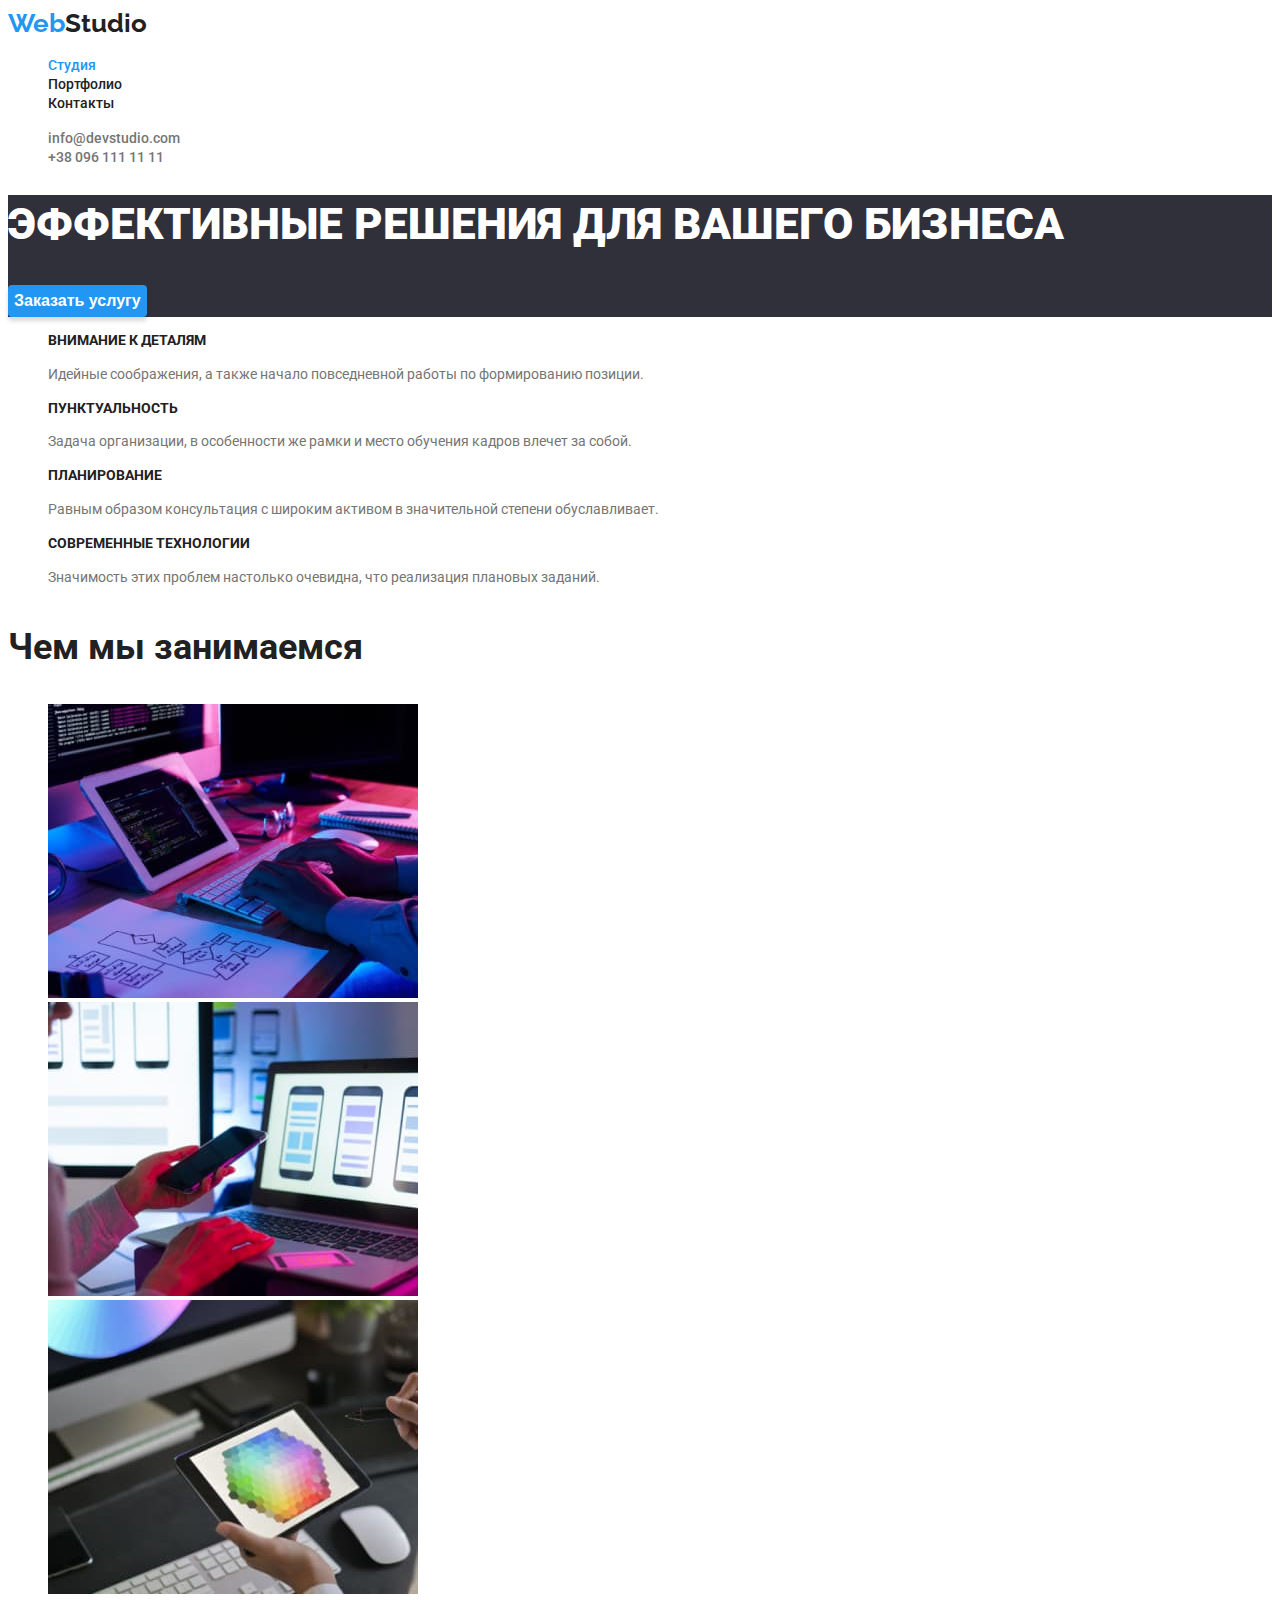
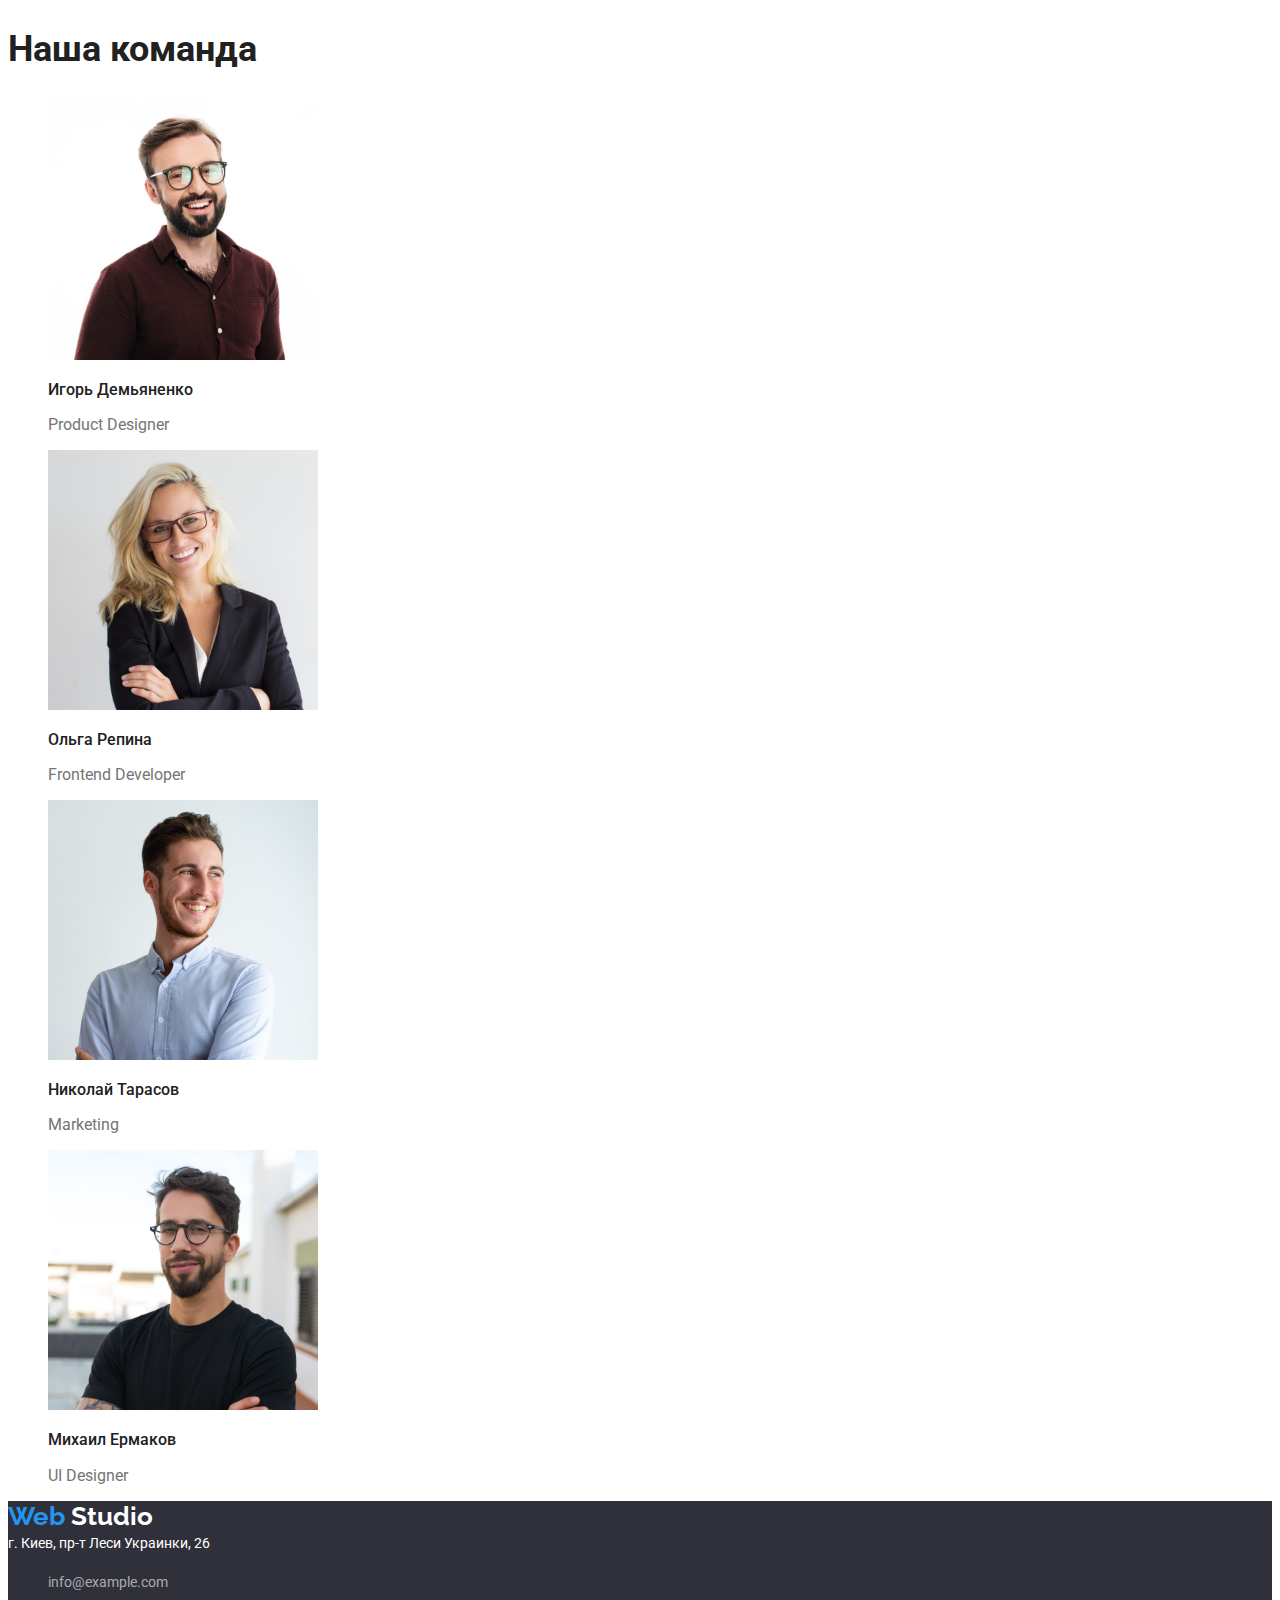
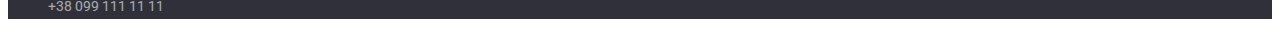
==== index.html @ 0e00ee90 "clone" ====
<!DOCTYPE html>
<html lang="ru">
<head>
    <meta charset="UTF-8">
    <meta http-equiv="X-UA-Compatible" content="IE=edge">
    <meta name="viewport" content="width=device-width, initial-scale=1.0">
    <title>Document</title>
    <link rel="preconnect" href="https://fonts.googleapis.com">
<link rel="preconnect" href="https://fonts.gstatic.com" crossorigin>
<link href="https://fonts.googleapis.com/css2?family=Raleway:wght@700&family=Roboto:wght@400;500;700;900&display=swap" rel="stylesheet">
<link rel="stylesheet" href="./css/style.css">
</head>
<body>
    <header>
        <nav>
            <a href="./index.html" class="logo"><span class="logoweb">Web</span>Studio</a>
                <ul >
                    <li><a href="./index.html " class="navigation studio">Студия</a></li>
                    <li><a href="./portfolio.html" class="navigation">Портфолио</a></li>
                    <li><a href="./game.html" class="navigation">Контакты</a></li>
                </ul>
        </nav>
        <ul>
            <li><a href="mailto:info@devstudio.com" class="contacts">info@devstudio.com</a></li>
            <li><a href="tel:+380961111111" class="contacts">+38 096 111 11 11</a></li>
        </ul>

    </header>
    <!-- main -->
    <main>
        <!-- герой -->
        <section class="hero">
                <h1 class="main-title">Эффективные решения для вашего бизнеса</h1>
                <button type="button" class ="btn"> Заказать услугу</button>
        </section>
<section>
      <!-- скрытый заголовок -->
     <h2 class="second-title" hidden>Наши примущества</h2>
     <ul>
         <li><h3 class="title-list">Внимание к деталям</h3>
             <p class="item">Идейные соображения, а также начало повседневной работы по формированию позиции.</p>
         </li>
         <li><h3 class="title-list">Пунктуальность</h3>
             <p class="item">Задача организации, в особенности же рамки и место обучения кадров влечет за собой.</p>
         </li>
         <li><h3 class="title-list">Планирование</h3>
             <p class="item">Равным образом консультация с широким активом в значительной степени обуславливает.</p>
         </li>
         <li><h3 class="title-list">Современные технологии</h3>
             <p class="item">Значимость этих проблем настолько очевидна, что реализация плановых заданий.</p>
         </li>
     </ul>
 </section>
    <h3 class="about-title">Чем мы занимаемся</h3>
        <ul>
            <li><img src="./images/computer.jpg" alt="computer" width="370"></li>
            <li><img src="./images/phone.jpg" alt="phone" width="370"></li>
            <li><img src="./images/tablet.jpg" alt="tablet" width="370"></li>
        </ul>
        <section>
            <!-- Наша команда -->
            <h2 class="about-title">Наша команда</h2>
                <ul>
                    <li><a href=""><img src="./images/demianenko.jpg" alt="demianenko" width="270" height="260">
                        <h3 class="person">Игорь Демьяненко</h3>
                            <p class="proffesion">Product Designer</p></a>
                                        </li>
                    <li><a href=""><img src="./images/repina.jpg" alt="repina" width="270">
                        <h3 class="person">Ольга Репина</h3>
                            <p class="proffesion">Frontend Developer</p></a>
                    
                    </li>
                    <li><a href=""><img src="./images/tarasov.jpg" alt="tarasov" width="270">
                        <h3 class="person">Николай Тарасов</h3>
                            <p class="proffesion">Marketing</p></a>
                        
                    </li>
                    <li><a href=""><img src="./images/yermakov.jpg" alt="yermakov" width="270" >
                        <h3 class="person">Михаил Ермаков</h3>
                            <p class="proffesion">UI Designer</p></a>
                    
                </li>
            </ul>  
        </section>
    </main>
    <footer class="footer">
            <a href="./index.html" class="logofooter"><span class="logoweb">Web</span> Studio</a>
            <address class="address">г. Киев, пр-т Леси Украинки, 26</address>
            <ul>
                <li><a href="mailto:info@example.com" class="contacts-footer">info@example.com</a></li>
                <li><a href="tel:+380991111111" class="contacts-footer">+38 099 111 11 11</a></li>
            </ul>
    </footer>
</body>
</html>
---- css/style.css ----
:root{
    --maincolor:#757575;
    --secondarycolor:#212121;
    --accentcolor:#2196F3;
    --backgroundcolor:#FFFFFF;
    --footercolor: rgba(255, 255, 255, 0.6);
    --hovercolor:#188CE8;
}
body{font-family:'roboto' ,sans-serif;
    color: var(--maincolor);}
a{
    text-decoration: none;
}

li{
    list-style-type: none;
}
h1,
h2,
h3{
    color: var(--secondarycolor);
    
}
.logo{
    font-family:'Raleway',sans-serif;
    font-weight: bold;
    font-size: 26px;
    line-height: 119%;
    text-decoration: none;
    color:var(--secondarycolor);
   
}
.logoweb{
    color: var(--accentcolor);
    text-decoration: none;
}
.navigation{
    font-weight: 500;
    font-size: 14px;
    line-height: 114%;
    text-decoration: none;
    color:var(--secondarycolor);
    
}
.studio,
.portfolio,
.navigation:hover,
.navigation:focus{
    color: var(--accentcolor);
}
.contacts{
    font-weight: 500;
    font-size: 14px;
    line-height: 114%;
    color:var(--maincolor)
}
.contacts:hover,
.contacts:focus{
    color:var(--accentcolor);
}
.hero{
    background: #2F303A;
}
.main-title{
    text-transform: uppercase;
    font-weight: 900;
    font-size: 44px;
    line-height: 136%;
    color: var(--backgroundcolor);
}
.second-title{
    color:var(--secondarycolor)
}
.btn{
    font-weight: bold;
    font-size: 16px;
    line-height: 187%;

    color:var(--backgroundcolor);
    background: #2196F3;
    box-shadow: 0px 4px 4px rgba(0, 0, 0, 0.15);
    border-radius: 4px;
    border:none;
    cursor: pointer;
}

.btn:hover,
.btn:focus{
    background-color:var(--hovercolor);
}
.title-list{
    text-transform: uppercase;
    font-weight: bold;
    font-size: 14px;
    line-height: 114%;
}
.item{
    
    font-size: 14px;
    line-height:171%;

}
.about-title{
    font-weight: bold;
    font-size: 36px;
    line-height: 117%;
}
.person{
    font-weight: 500;
    font-size: 16px;
    line-height: 119%;
}
.proffesion{
    color: var(--maincolor);
    font-size: 16px;
    line-height: 119%;
}
.footer{
   background: #2F303A;
}
.address{
    font-style: inherit;
    font-size: 14px;
    line-height: 171%;

    color:var(--backgroundcolor)
}
.contacts-footer{
    font-size: 14px;
    line-height: 171%;
    
    color: var(--footercolor);
 }
 .logofooter{
    font-family: 'Raleway',sans-serif;
    font-style: normal;
    font-weight: bold;
    font-size: 26px;
    line-height: 119%;

    color: var(--backgroundcolor);
    text-decoration: none;
 }

 .button{
    font-weight: 500;
    font-size: 16px;
    line-height: 162%;

    color:var(--secondarycolor) ;
    background: #F5F4FA;
    border-radius: 4px;
    border: none;

    cursor: pointer;
   
    
 }
 .all,
 .button:focus,
 .button:hover{
     color: var(--backgroundcolor);
     background-color:var(--accentcolor) ;
 }
 .list-title{
    font-weight: bold;
    font-size: 18px;
    line-height:200%;

 }
 .list-text{
    font-size: 16px;
    line-height: 187%;
    color:var(--maincolor);
 }
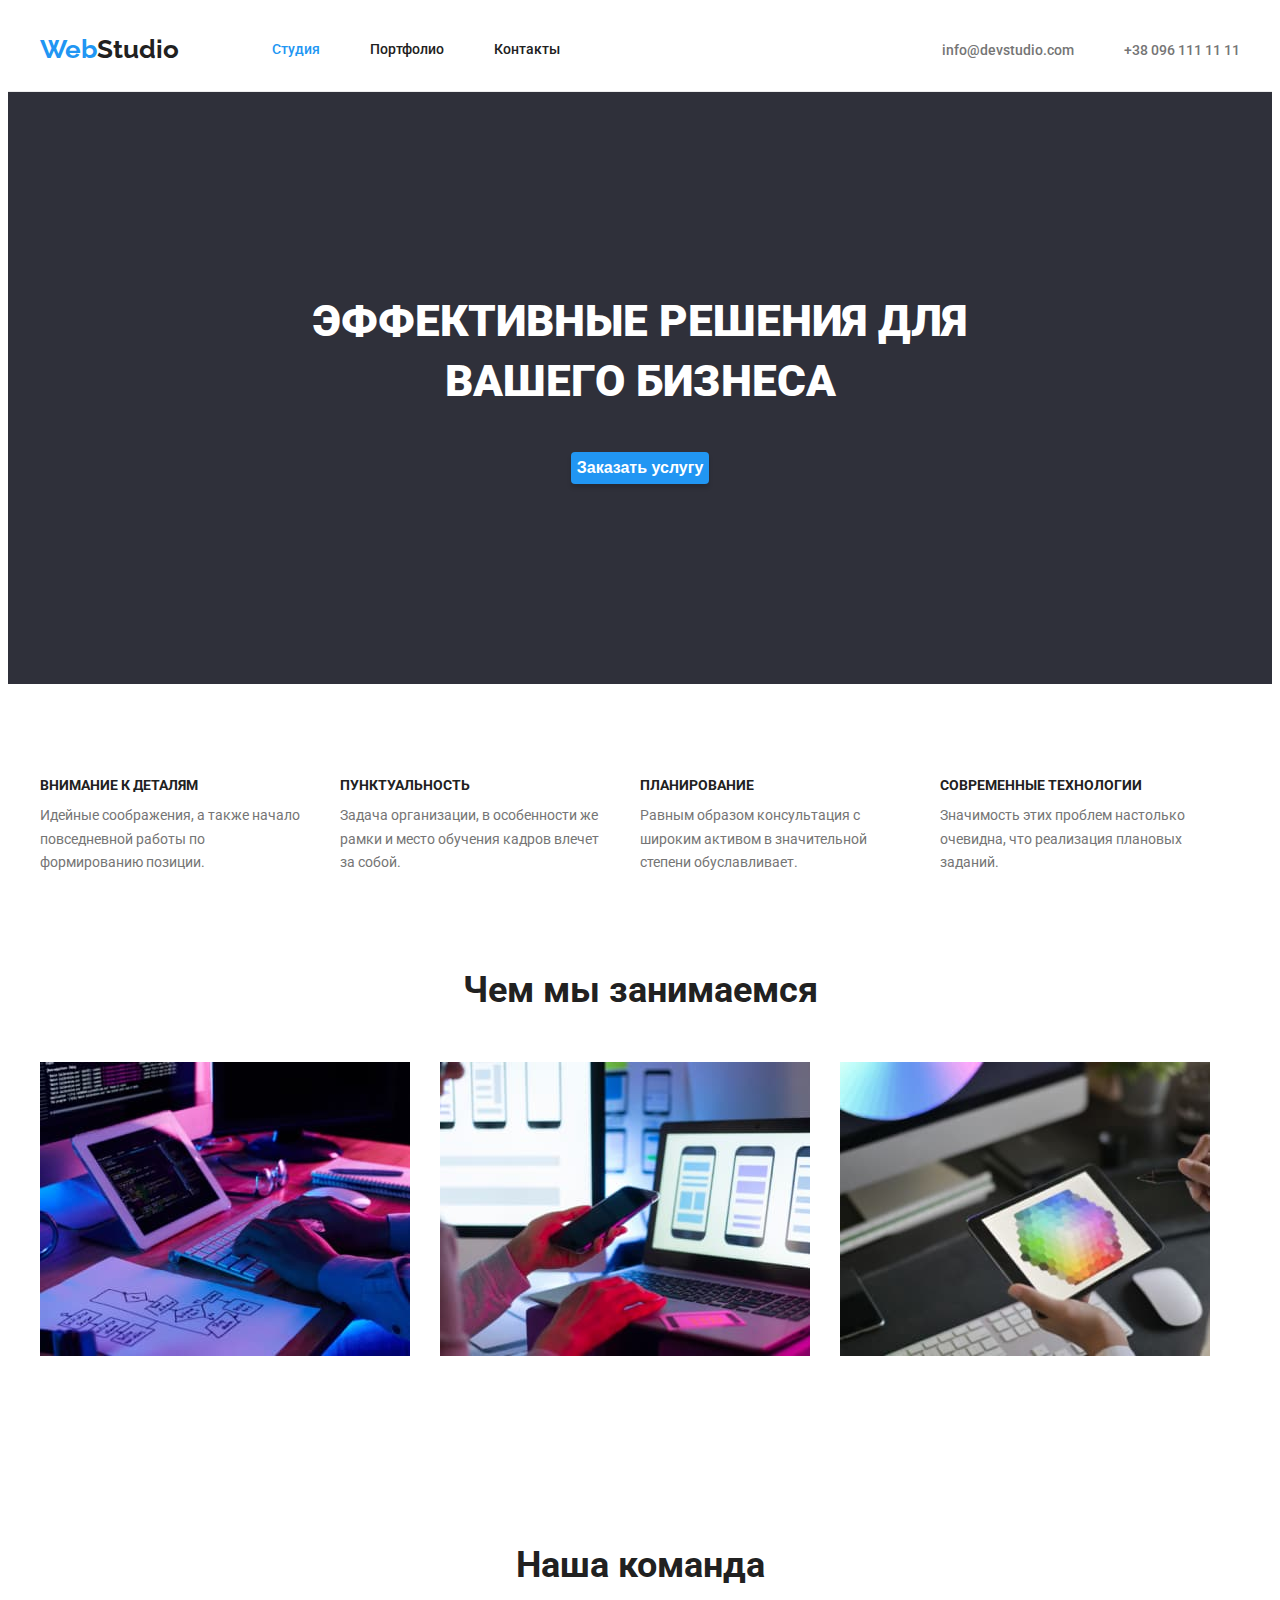
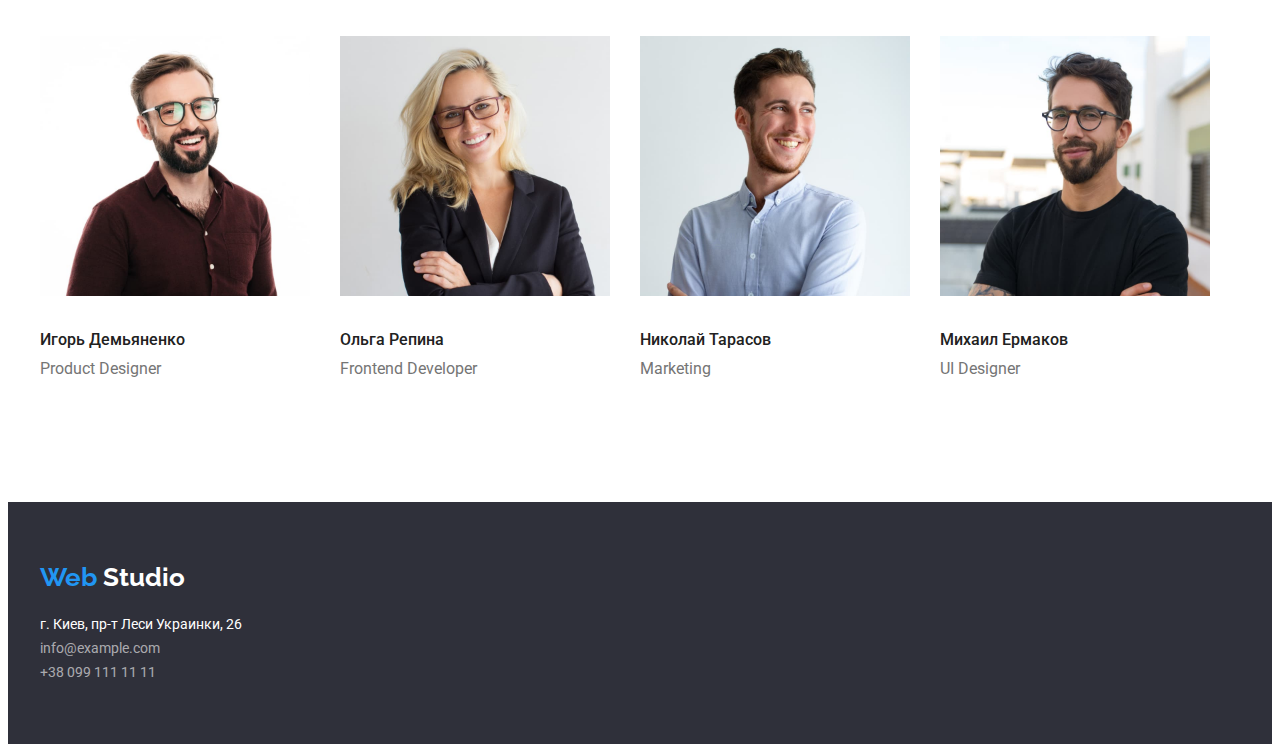
==== commit b9cc9148: "3задание" ====
--- a/index.html
+++ b/index.html
@@ -5,91 +5,98 @@
     <meta http-equiv="X-UA-Compatible" content="IE=edge">
     <meta name="viewport" content="width=device-width, initial-scale=1.0">
     <title>Document</title>
+    <link rel="stylesheet" href="https://cdnjs.cloudflare.com/ajax/libs/modern-normalize/1.1.0/modern-normalize.min.css" integrity="sha512-wpPYUAdjBVSE4KJnH1VR1HeZfpl1ub8YT/NKx4PuQ5NmX2tKuGu6U/JRp5y+Y8XG2tV+wKQpNHVUX03MfMFn9Q==" crossorigin="anonymous" referrerpolicy="no-referrer">
     <link rel="preconnect" href="https://fonts.googleapis.com">
 <link rel="preconnect" href="https://fonts.gstatic.com" crossorigin>
 <link href="https://fonts.googleapis.com/css2?family=Raleway:wght@700&family=Roboto:wght@400;500;700;900&display=swap" rel="stylesheet">
+
+
 <link rel="stylesheet" href="./css/style.css">
 </head>
 <body>
-    <header>
-        <nav>
-            <a href="./index.html" class="logo"><span class="logoweb">Web</span>Studio</a>
-                <ul >
-                    <li><a href="./index.html " class="navigation studio">Студия</a></li>
-                    <li><a href="./portfolio.html" class="navigation">Портфолио</a></li>
-                    <li><a href="./game.html" class="navigation">Контакты</a></li>
+    <header class="header">
+        <div class="container">
+        <nav class="nav">
+           <a href="./index.html" class="logo"><span class="logoweb">Web</span>Studio</a>
+                <ul class="nav-list" >
+                    <li class="nav list-item"><a href="./index.html " class="navigation studio">Студия</a></li>
+                    <li class="nav list-item"><a href="./portfolio.html" class="navigation">Портфолио</a></li>
+                    <li class="nav list-item"><a href="./game.html" class="navigation">Контакты</a></li>
                 </ul>
         </nav>
-        <ul>
-            <li><a href="mailto:info@devstudio.com" class="contacts">info@devstudio.com</a></li>
-            <li><a href="tel:+380961111111" class="contacts">+38 096 111 11 11</a></li>
+      
+            <ul class="nav-contacts">
+            <li class="contacts-list"><a href="mailto:info@devstudio.com" class="contacts">info@devstudio.com</a></li>
+            <li class="contacts-list"><a href="tel:+380961111111" class="contacts">+38 096 111 11 11</a></li>
         </ul>
-
+        </div>
     </header>
     <!-- main -->
     <main>
         <!-- герой -->
-        <section class="hero">
+        <section class="hero section">
                 <h1 class="main-title">Эффективные решения для вашего бизнеса</h1>
                 <button type="button" class ="btn"> Заказать услугу</button>
         </section>
-<section>
+<section class="section">
       <!-- скрытый заголовок -->
-     <h2 class="second-title" hidden>Наши примущества</h2>
-     <ul>
-         <li><h3 class="title-list">Внимание к деталям</h3>
+     <h2 class="second-title visually-hidden">Наши преимущества</h2>
+     <div class="container"> <ul class="list ">
+         <li class="list-list-container"><h3 class="title-list">Внимание к деталям</h3>
              <p class="item">Идейные соображения, а также начало повседневной работы по формированию позиции.</p>
          </li>
-         <li><h3 class="title-list">Пунктуальность</h3>
+         <li class="list-list-container"><h3 class="title-list">Пунктуальность</h3>
              <p class="item">Задача организации, в особенности же рамки и место обучения кадров влечет за собой.</p>
          </li>
-         <li><h3 class="title-list">Планирование</h3>
+         <li class="list-list-container"><h3 class="title-list">Планирование</h3>
              <p class="item">Равным образом консультация с широким активом в значительной степени обуславливает.</p>
          </li>
-         <li><h3 class="title-list">Современные технологии</h3>
+         <li class="list-list-container"><h3 class="title-list">Современные технологии</h3>
              <p class="item">Значимость этих проблем настолько очевидна, что реализация плановых заданий.</p>
          </li>
-     </ul>
+     </ul></div>
  </section>
-    <h3 class="about-title">Чем мы занимаемся</h3>
-        <ul>
-            <li><img src="./images/computer.jpg" alt="computer" width="370"></li>
-            <li><img src="./images/phone.jpg" alt="phone" width="370"></li>
-            <li><img src="./images/tablet.jpg" alt="tablet" width="370"></li>
-        </ul>
-        <section>
+   <section class="section about"> <h3 class="about-title">Чем мы занимаемся</h3>
+        <ul class="images container">
+            <li class="images-list-images"><img src="./images/computer.jpg" alt="computer" width="370"></li>
+            <li class="images-list-images"><img src="./images/phone.jpg" alt="phone" width="370"></li>
+            <li class="images-list-images"><img src="./images/tablet.jpg" alt="tablet" width="370"></li>
+        </ul></section>
+        <section class="section">
             <!-- Наша команда -->
             <h2 class="about-title">Наша команда</h2>
-                <ul>
-                    <li><a href=""><img src="./images/demianenko.jpg" alt="demianenko" width="270" height="260">
+               <div class="container">
+                   <ul сlass="container-team">
+                    <li class="team-number"><a href="team-link"><img src="./images/demianenko.jpg" alt="demianenko" width="270" height="260">
                         <h3 class="person">Игорь Демьяненко</h3>
                             <p class="proffesion">Product Designer</p></a>
                                         </li>
-                    <li><a href=""><img src="./images/repina.jpg" alt="repina" width="270">
+                    <li class="team-number"><a href="team-link"><img src="./images/repina.jpg" alt="repina" width="270">
                         <h3 class="person">Ольга Репина</h3>
                             <p class="proffesion">Frontend Developer</p></a>
                     
                     </li>
-                    <li><a href=""><img src="./images/tarasov.jpg" alt="tarasov" width="270">
+                    <li class="team-number"><a href="team-link"><img src="./images/tarasov.jpg" alt="tarasov" width="270">
                         <h3 class="person">Николай Тарасов</h3>
                             <p class="proffesion">Marketing</p></a>
                         
                     </li>
-                    <li><a href=""><img src="./images/yermakov.jpg" alt="yermakov" width="270" >
+                    <li class="team-number"><a href="team-link"><img src="./images/yermakov.jpg" alt="yermakov" width="270" >
                         <h3 class="person">Михаил Ермаков</h3>
                             <p class="proffesion">UI Designer</p></a>
                     
                 </li>
-            </ul>  
+            </ul></div>  
         </section>
     </main>
     <footer class="footer">
+        <div class="footer container">
             <a href="./index.html" class="logofooter"><span class="logoweb">Web</span> Studio</a>
             <address class="address">г. Киев, пр-т Леси Украинки, 26</address>
-            <ul>
+            <ul class="footer-address">
                 <li><a href="mailto:info@example.com" class="contacts-footer">info@example.com</a></li>
                 <li><a href="tel:+380991111111" class="contacts-footer">+38 099 111 11 11</a></li>
-            </ul>
+            </ul></div>
     </footer>
 </body>
 </html>--- a/css/style.css
+++ b/css/style.css
@@ -11,16 +11,77 @@
 a{
     text-decoration: none;
 }
-
+ul{ 
+    margin: 0;
+    padding: 0;
+    display: flex;
+}
+p{
+    padding: 0;
+    margin: 0;
+}
 li{
+    padding: 0;
+    margin: 0;
     list-style-type: none;
 }
 h1,
 h2,
 h3{
+    margin: 0;
+    padding: 0;
     color: var(--secondarycolor);
     
 }
+.visually-hidden {
+    position: absolute;
+    width: 1px;
+    height: 1px;
+    margin: -1px;
+    padding: 0;
+    overflow: hidden;
+    border: 0;
+    clip: rect(0 0 0 0)
+  }
+
+/* header */
+.nav{
+    display: flex;
+    
+    background-color:var(--backgroundcolor) ;
+}
+
+.container{
+    display: flex;
+    width: 1200px;
+   flex-wrap: wrap;
+
+    margin-left: auto;
+    margin-right: auto;
+    align-items: center;
+    margin-bottom: 0;
+    padding-left: 15px;
+    padding-right: 15px;
+}
+.nav-list{
+   display: flex;
+    flex-direction:row;
+    margin-top: 32px;
+    margin-left: 93px;
+    
+}
+.list-item{
+    margin-left:50px;
+}
+.list-item:first-child{
+    margin-left: 0;
+    padding-left: 0;
+}
+.nav-contacts{
+    display: flex;
+    margin-left:auto;
+}
+
 .logo{
     font-family:'Raleway',sans-serif;
     font-weight: bold;
@@ -28,7 +89,9 @@
     line-height: 119%;
     text-decoration: none;
     color:var(--secondarycolor);
-   
+    margin-top: 24px;
+    margin-bottom: 25px;
+  
 }
 .logoweb{
     color: var(--accentcolor);
@@ -48,34 +111,74 @@
 .navigation:focus{
     color: var(--accentcolor);
 }
+.nav-contacts{
+    margin-top: 32px;
+    margin-bottom: 32px;
+}
 .contacts{
     font-weight: 500;
     font-size: 14px;
     line-height: 114%;
-    color:var(--maincolor)
-}
+    color:var(--maincolor);
+
+    
+}
+
+
+.contacts-list{
+    margin-left: 0px;
+}
+.contacts-list:last-child{
+    margin-left: 50px;}
+
+    
+
+
 .contacts:hover,
 .contacts:focus{
     color:var(--accentcolor);
 }
+
+
+/* hero */
+.section{
+    padding-top: 94px;
+    padding-bottom: 94px;
+}
+
 .hero{
+    border-top-width: 1px ;
+    border-top-style: solid;
+    border-top-color: #ECECEC;
     background: #2F303A;
+    text-align: center;
 }
 .main-title{
+    text-align: center;
     text-transform: uppercase;
     font-weight: 900;
     font-size: 44px;
     line-height: 136%;
     color: var(--backgroundcolor);
+
+    padding-top: 106px;
+    max-width: 700px;
+    margin-right:auto;
+    margin-left: auto;
 }
 .second-title{
-    color:var(--secondarycolor)
+    color:var(--secondarycolor);
+    
+    
 }
 .btn{
     font-weight: bold;
     font-size: 16px;
     line-height: 187%;
-
+    text-align: center;
+    
+    margin-top: 40px;
+    margin-bottom: 106px;
     color:var(--backgroundcolor);
     background: #2196F3;
     box-shadow: 0px 4px 4px rgba(0, 0, 0, 0.15);
@@ -88,48 +191,163 @@
 .btn:focus{
     background-color:var(--hovercolor);
 }
+
+/* наши преимущества */
+.list{
+    margin-top: 0;
+    display: flex;
+    justify-content: center;
+
+}
+
+
+.list-list-container {
+    width: 270px; 
+}
+.list-list-container +.list-list-container{
+    margin-left: 30px;
+}
+
 .title-list{
+   
     text-transform: uppercase;
     font-weight: bold;
     font-size: 14px;
     line-height: 114%;
 }
 .item{
-    
+   
     font-size: 14px;
     line-height:171%;
-
+ margin-top: 10px;
+        
+}
+.about{
+    padding-top: 0;
 }
 .about-title{
     font-weight: bold;
     font-size: 36px;
     line-height: 117%;
-}
+
+    margin-bottom: 50px;
+    text-align: center;
+}
+
+
+.images-list-images+.images-list-images{
+    margin-left:30px;
+   
+}
+.images-list-images img{
+    display: block;
+}
+
+
+
+.team-number {
+    /* width: 270px; */
+    width: calc((100%-30px)/4);
+    
+
+   
+}
+.team-number:first-child{
+    margin-left: 0;
+
+}
+.team-number +.team-number{
+    margin-left: 30px;
+}
+
 .person{
     font-weight: 500;
     font-size: 16px;
     line-height: 119%;
+    margin-top: 30px;
 }
 .proffesion{
     color: var(--maincolor);
     font-size: 16px;
     line-height: 119%;
-}
+    margin-top: 10px;
+    margin-bottom: 30px;
+}
+
+/* portfolio -main*/
+.button-section{
+   padding-top: 94px;
+    padding-bottom: 50px;
+}
+.button-button{
+    display: flex;
+    justify-content: center;
+}
+.button-button.list>li:not(:first-child){
+    margin-left: 8px;
+}
+.cards-list{
+    display: flex;
+    flex-wrap: wrap;
+    margin: -15px;
+}
+.cards-list li{
+    justify-content: center;
+    margin: 15px;
+    border-bottom: 1px solid #eeeeee;
+}
+
+.list-title{
+    margin-top: 20px;
+    font-weight: bold;
+    font-size: 18px;
+    line-height:200%;
+
+ }
+ .list-text{
+     margin-top: 4px;
+    font-size: 16px;
+    line-height: 187%;
+    color:var(--maincolor);
+ }
+ .cards{
+     padding-top: 0px;
+ }
+
+
+
+
+/* footer */
 .footer{
    background: #2F303A;
 }
+.footer.container{
+
+padding: 60px 0 60px ;
+flex-direction: column;
+align-items: stretch;
+
+}
 .address{
     font-style: inherit;
     font-size: 14px;
     line-height: 171%;
 
+    margin-top: 20px;
     color:var(--backgroundcolor)
 }
+.footer-address{
+   display: flex;
+   flex-direction: column;
+}
 .contacts-footer{
     font-size: 14px;
     line-height: 171%;
     
     color: var(--footercolor);
+
+    margin-top: 9px;
+    padding-bottom: 60px;
  }
  .logofooter{
     font-family: 'Raleway',sans-serif;
@@ -153,8 +371,7 @@
     border: none;
 
     cursor: pointer;
-   
-    
+       
  }
  .all,
  .button:focus,
@@ -162,17 +379,6 @@
      color: var(--backgroundcolor);
      background-color:var(--accentcolor) ;
  }
- .list-title{
-    font-weight: bold;
-    font-size: 18px;
-    line-height:200%;
-
- }
- .list-text{
-    font-size: 16px;
-    line-height: 187%;
-    color:var(--maincolor);
- }
-
+ 
 
  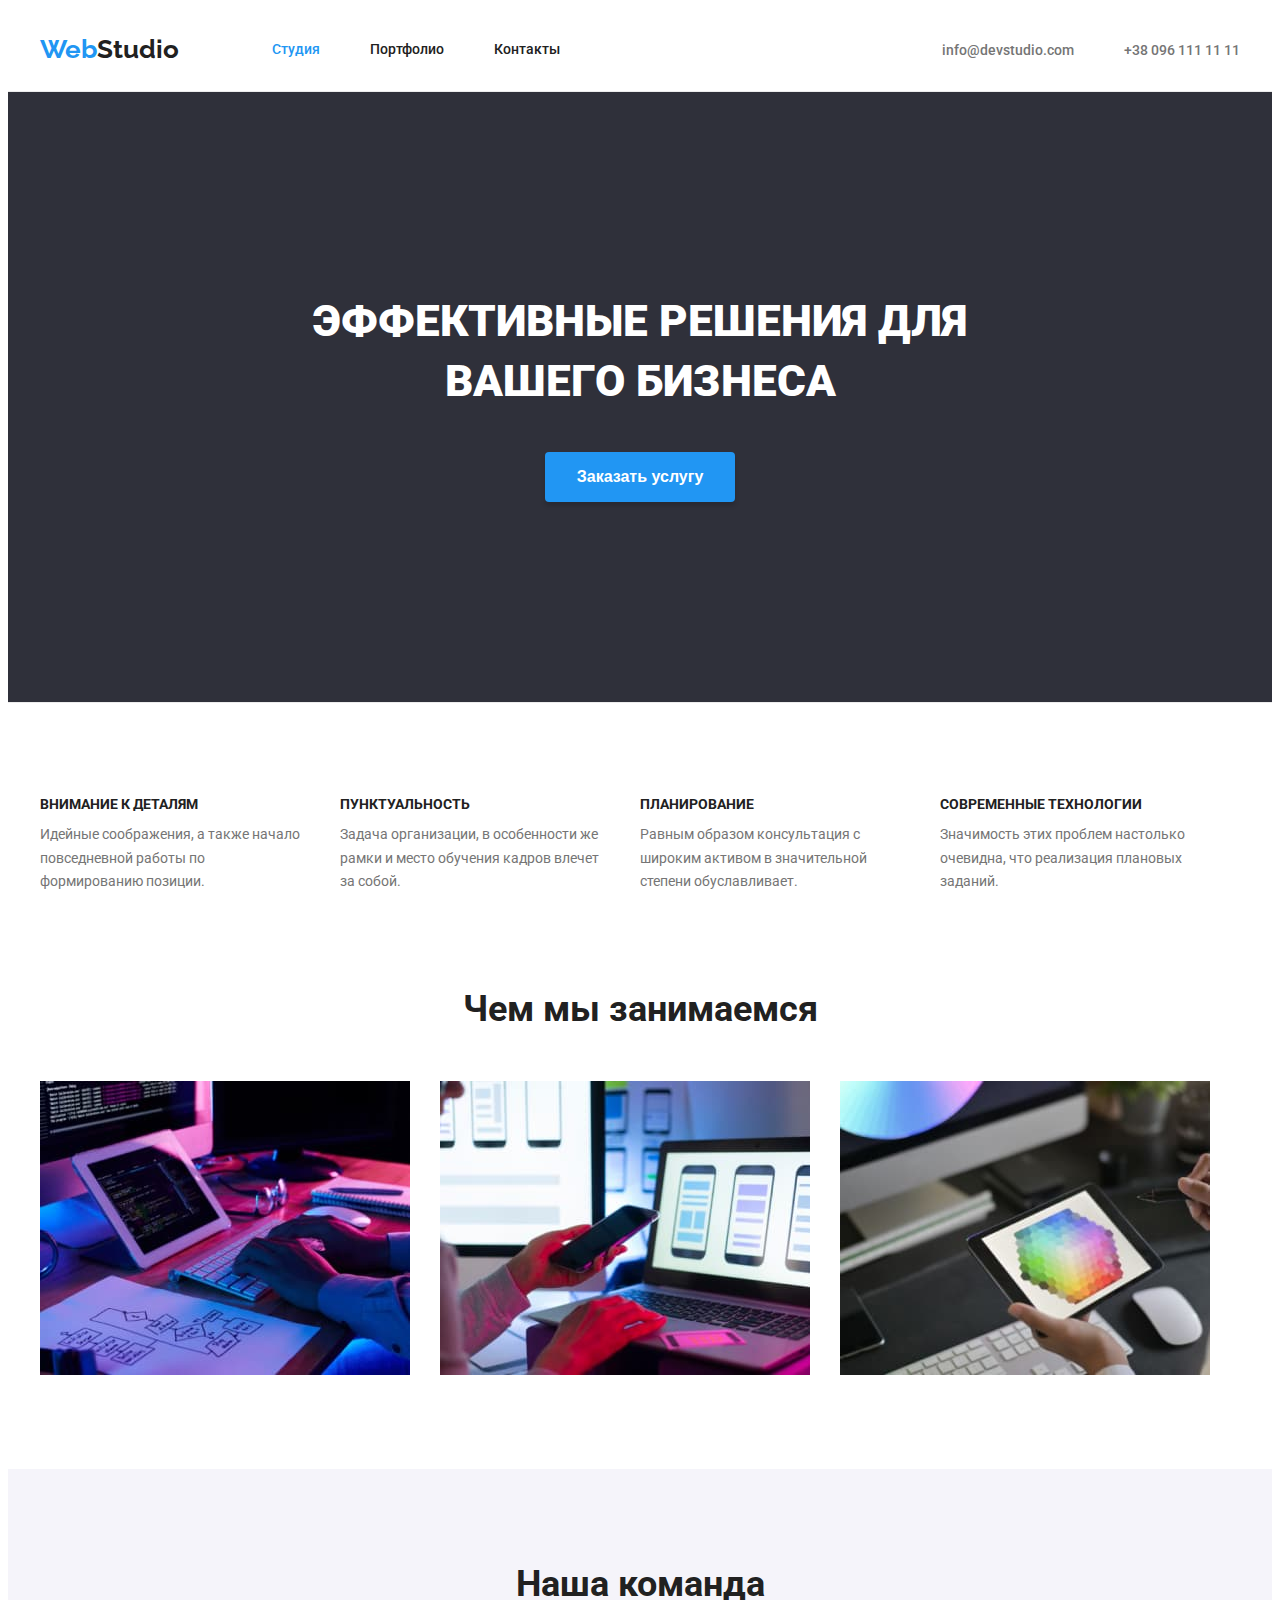
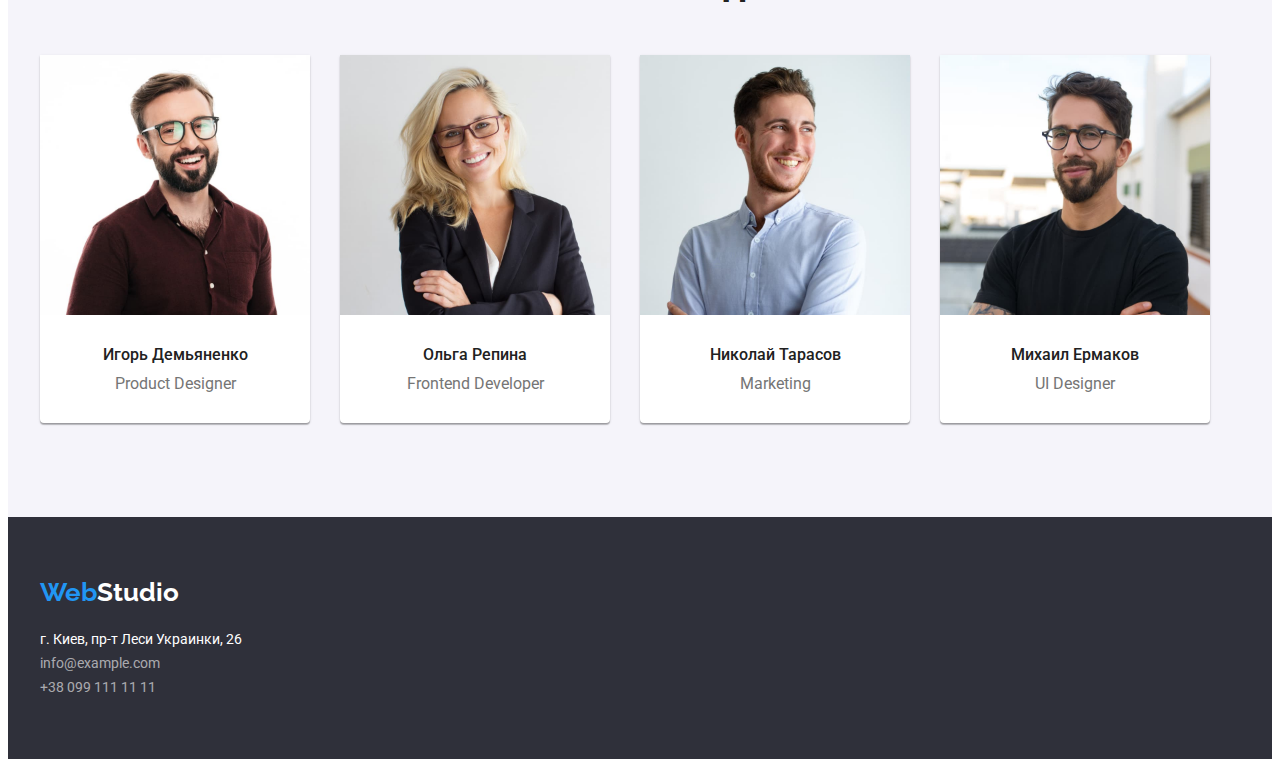
==== commit e8af29e8: "доработка" ====
--- a/index.html
+++ b/index.html
@@ -62,36 +62,37 @@
             <li class="images-list-images"><img src="./images/phone.jpg" alt="phone" width="370"></li>
             <li class="images-list-images"><img src="./images/tablet.jpg" alt="tablet" width="370"></li>
         </ul></section>
-        <section class="section">
+
+        <section class="section team">
             <!-- Наша команда -->
             <h2 class="about-title">Наша команда</h2>
                <div class="container">
                    <ul сlass="container-team">
-                    <li class="team-number"><a href="team-link"><img src="./images/demianenko.jpg" alt="demianenko" width="270" height="260">
-                        <h3 class="person">Игорь Демьяненко</h3>
-                            <p class="proffesion">Product Designer</p></a>
-                                        </li>
-                    <li class="team-number"><a href="team-link"><img src="./images/repina.jpg" alt="repina" width="270">
-                        <h3 class="person">Ольга Репина</h3>
-                            <p class="proffesion">Frontend Developer</p></a>
+                    <div class="card"><li class="team-number"><a href="team-link"><img src="./images/demianenko.jpg" alt="demianenko" width="270" height="260">
+                        <div class="person-proffesion"><h3 class="person">Игорь Демьяненко</h3>
+                            <p class="proffesion">Product Designer</p></div></a>
+                                        </li></div>
+                    <div class="card"><li class="team-number"><a href="team-link"><img src="./images/repina.jpg" alt="repina" width="270">
+                       <div class="person-proffesion"> <h3 class="person">Ольга Репина</h3>
+                            <p class="proffesion">Frontend Developer</p></div></a>
                     
-                    </li>
-                    <li class="team-number"><a href="team-link"><img src="./images/tarasov.jpg" alt="tarasov" width="270">
-                        <h3 class="person">Николай Тарасов</h3>
-                            <p class="proffesion">Marketing</p></a>
+                    </li></div>
+                    <div class="card"><li class="team-number"><a href="team-link"><img src="./images/tarasov.jpg" alt="tarasov" width="270">
+                        <div class="person-proffesion"><h3 class="person">Николай Тарасов</h3>
+                            <p class="proffesion">Marketing</p></div></a>
                         
-                    </li>
-                    <li class="team-number"><a href="team-link"><img src="./images/yermakov.jpg" alt="yermakov" width="270" >
-                        <h3 class="person">Михаил Ермаков</h3>
-                            <p class="proffesion">UI Designer</p></a>
+                    </li></div>
+                    <div class="card"><li class="team-number"><a href="team-link"><img src="./images/yermakov.jpg" alt="yermakov" width="270" >
+                        <div class="person-proffesion"><h3 class="person">Михаил Ермаков</h3>
+                            <p class="proffesion">UI Designer</p></div></a>
                     
-                </li>
+                </li></div>
             </ul></div>  
         </section>
     </main>
     <footer class="footer">
         <div class="footer container">
-            <a href="./index.html" class="logofooter"><span class="logoweb">Web</span> Studio</a>
+            <a href="./index.html" class="logofooter"><span class="logoweb">Web</span>Studio</a>
             <address class="address">г. Киев, пр-т Леси Украинки, 26</address>
             <ul class="footer-address">
                 <li><a href="mailto:info@example.com" class="contacts-footer">info@example.com</a></li>
--- a/css/style.css
+++ b/css/style.css
@@ -32,6 +32,9 @@
     padding: 0;
     color: var(--secondarycolor);
     
+}
+img{
+    display: block;
 }
 .visually-hidden {
     position: absolute;
@@ -45,9 +48,13 @@
   }
 
 /* header */
+.header{
+    border-bottom-width: 1px ;
+    border-bottom-style: solid;
+    border-bottom-color: #ECECEC;
+}
 .nav{
     display: flex;
-    
     background-color:var(--backgroundcolor) ;
 }
 
@@ -66,17 +73,20 @@
 .nav-list{
    display: flex;
     flex-direction:row;
-    margin-top: 32px;
+    
     margin-left: 93px;
-    
 }
 .list-item{
     margin-left:50px;
+}
+.list-item a{
+    padding: 32px 0;
 }
 .list-item:first-child{
     margin-left: 0;
     padding-left: 0;
 }
+
 .nav-contacts{
     display: flex;
     margin-left:auto;
@@ -89,8 +99,8 @@
     line-height: 119%;
     text-decoration: none;
     color:var(--secondarycolor);
-    margin-top: 24px;
-    margin-bottom: 25px;
+    padding-top: 24px;
+    padding-bottom: 25px;
   
 }
 .logoweb{
@@ -108,7 +118,9 @@
 .studio,
 .portfolio,
 .navigation:hover,
-.navigation:focus{
+.navigation:focus,
+.contacts-footer:hover,
+.contacts-footer:focus{
     color: var(--accentcolor);
 }
 .nav-contacts{
@@ -120,7 +132,6 @@
     font-size: 14px;
     line-height: 114%;
     color:var(--maincolor);
-
     
 }
 
@@ -128,28 +139,26 @@
 .contacts-list{
     margin-left: 0px;
 }
+.contacts-list a{
+    padding: 32px 0;
+}
 .contacts-list:last-child{
     margin-left: 50px;}
-
-    
-
-
+  
 .contacts:hover,
 .contacts:focus{
     color:var(--accentcolor);
 }
-
 
 /* hero */
 .section{
     padding-top: 94px;
     padding-bottom: 94px;
 }
-
 .hero{
-    border-top-width: 1px ;
-    border-top-style: solid;
-    border-top-color: #ECECEC;
+    border-bottom-width: 1px ;
+    border-bottom-style: solid;
+    border-bottom-color: #ECECEC;
     background: #2F303A;
     text-align: center;
 }
@@ -168,8 +177,7 @@
 }
 .second-title{
     color:var(--secondarycolor);
-    
-    
+       
 }
 .btn{
     font-weight: bold;
@@ -178,13 +186,15 @@
     text-align: center;
     
     margin-top: 40px;
-    margin-bottom: 106px;
+    margin-bottom: 106px; 
+    padding: 10px 32px;
     color:var(--backgroundcolor);
     background: #2196F3;
     box-shadow: 0px 4px 4px rgba(0, 0, 0, 0.15);
     border-radius: 4px;
     border:none;
     cursor: pointer;
+   
 }
 
 .btn:hover,
@@ -199,17 +209,13 @@
     justify-content: center;
 
 }
-
-
 .list-list-container {
     width: 270px; 
 }
 .list-list-container +.list-list-container{
     margin-left: 30px;
 }
-
 .title-list{
-   
     text-transform: uppercase;
     font-weight: bold;
     font-size: 14px;
@@ -219,8 +225,12 @@
    
     font-size: 14px;
     line-height:171%;
- margin-top: 10px;
+    margin-top: 10px;
         
+}
+/* section team ___________ */
+.section.team{
+    background:#F5F4FA;;
 }
 .about{
     padding-top: 0;
@@ -233,48 +243,45 @@
     margin-bottom: 50px;
     text-align: center;
 }
-
+.card{
+    width: calc((100%-30px)/4);
+    background: #FFFFFF;
+    box-shadow: 0px 1px 3px rgba(0, 0, 0, 0.12), 0px 1px 1px rgba(0, 0, 0, 0.14), 0px 2px 1px rgba(0, 0, 0, 0.2);
+    border-radius: 0px 0px 4px 4px;
+}
+.card:first-child{
+    margin-left: 0;
+}
+.card+.card{
+    margin-left: 30px;
+}
 
 .images-list-images+.images-list-images{
     margin-left:30px;
-   
-}
+   }
 .images-list-images img{
     display: block;
 }
 
-
-
-.team-number {
-    /* width: 270px; */
-    width: calc((100%-30px)/4);
-    
-
-   
-}
-.team-number:first-child{
-    margin-left: 0;
-
-}
-.team-number +.team-number{
-    margin-left: 30px;
-}
-
+.person-proffesion{
+padding: 30px 0;
+text-align: center;
+}
 .person{
     font-weight: 500;
     font-size: 16px;
     line-height: 119%;
-    margin-top: 30px;
+    
 }
 .proffesion{
     color: var(--maincolor);
     font-size: 16px;
     line-height: 119%;
     margin-top: 10px;
-    margin-bottom: 30px;
-}
-
-/* portfolio -main*/
+    
+}
+
+/*________________ portfolio -main*/
 .button-section{
    padding-top: 94px;
     padding-bottom: 50px;
@@ -283,6 +290,9 @@
     display: flex;
     justify-content: center;
 }
+.button.portfolio{
+    padding: 6px 22px;
+}
 .button-button.list>li:not(:first-child){
     margin-left: 8px;
 }
@@ -291,14 +301,21 @@
     flex-wrap: wrap;
     margin: -15px;
 }
-.cards-list li{
+
+    /* border-bottom: 1px solid #eeeeee; */
+    /* border: 1px solid #EEEEEE */
+
+.card-full{
     justify-content: center;
     margin: 15px;
-    border-bottom: 1px solid #eeeeee;
-}
-
+    outline: 1px solid #EEEEEE ;
+}
+.filter-title{
+    padding: 20px 24px;
+    
+}
 .list-title{
-    margin-top: 20px;
+    
     font-weight: bold;
     font-size: 18px;
     line-height:200%;
@@ -322,10 +339,9 @@
    background: #2F303A;
 }
 .footer.container{
-
-padding: 60px 0 60px ;
-flex-direction: column;
-align-items: stretch;
+    padding: 60px 0 60px ;
+    flex-direction: column;
+    align-items: stretch;
 
 }
 .address{
